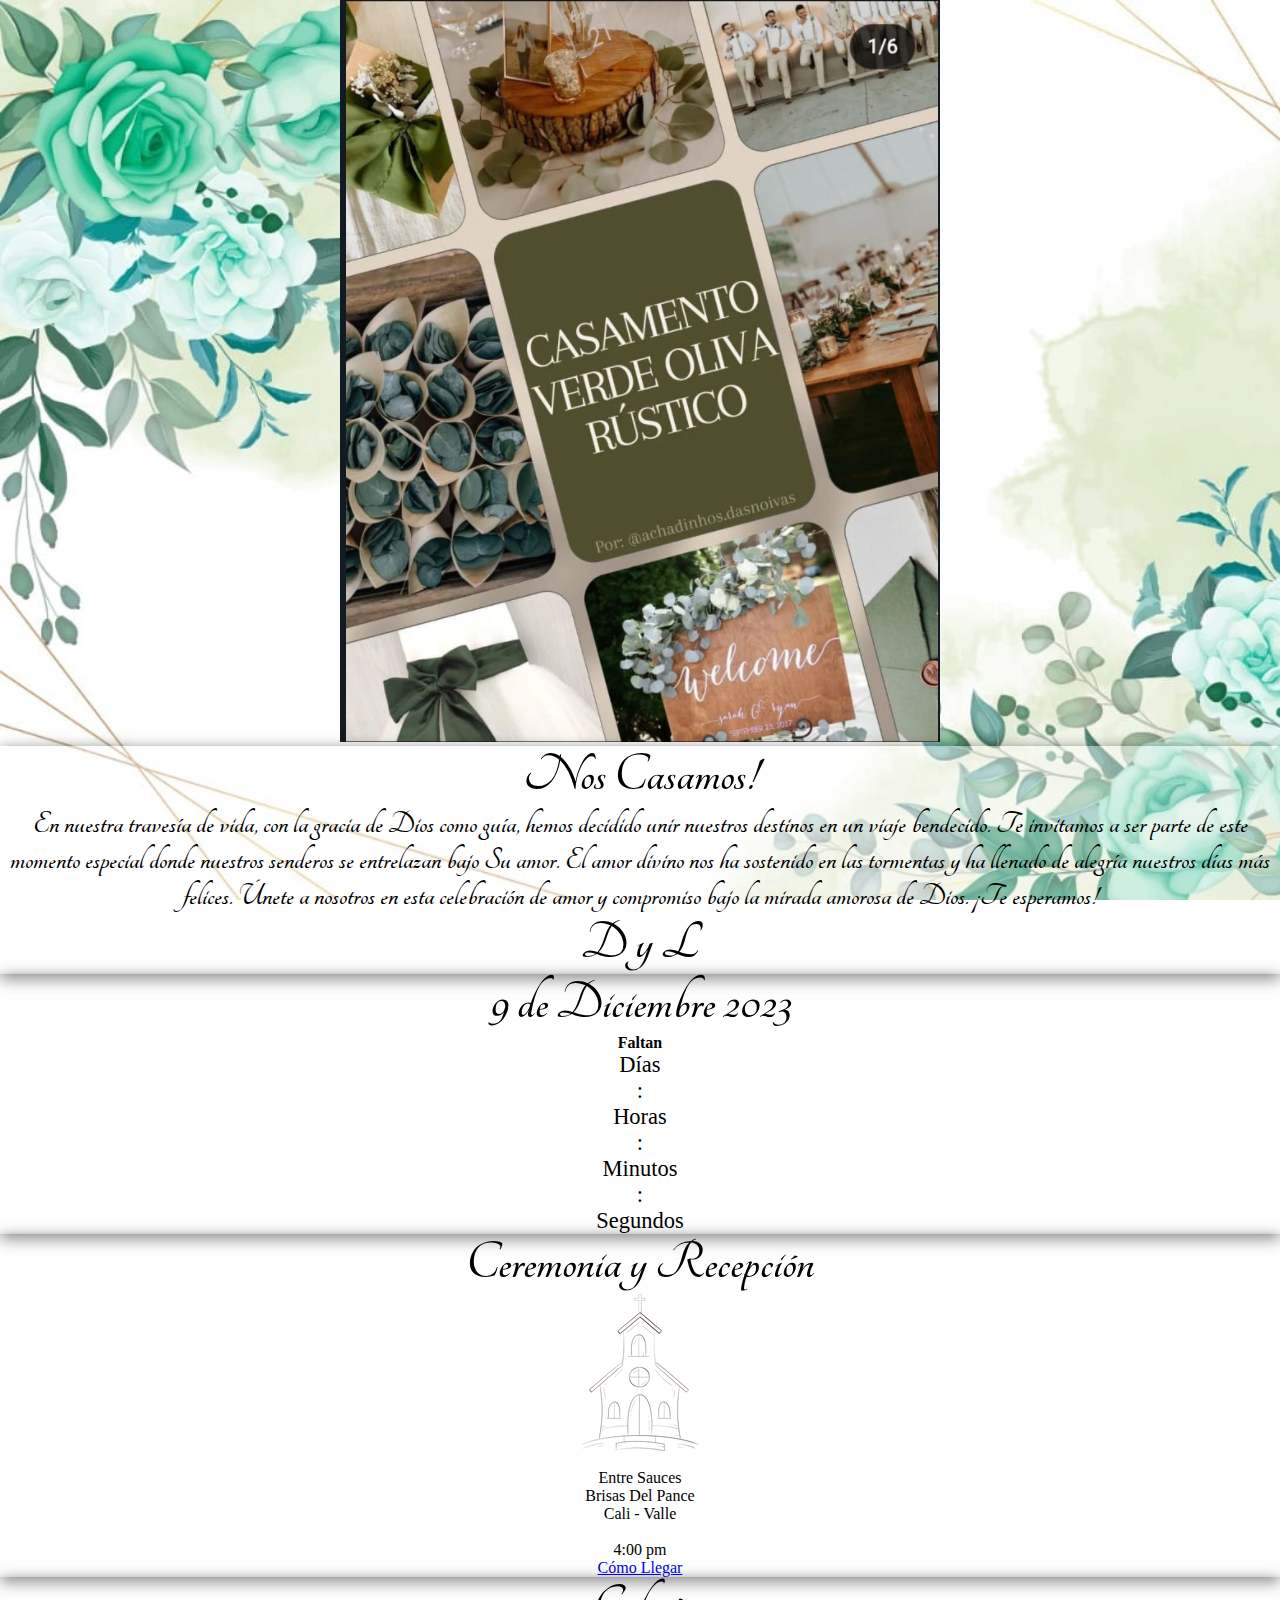
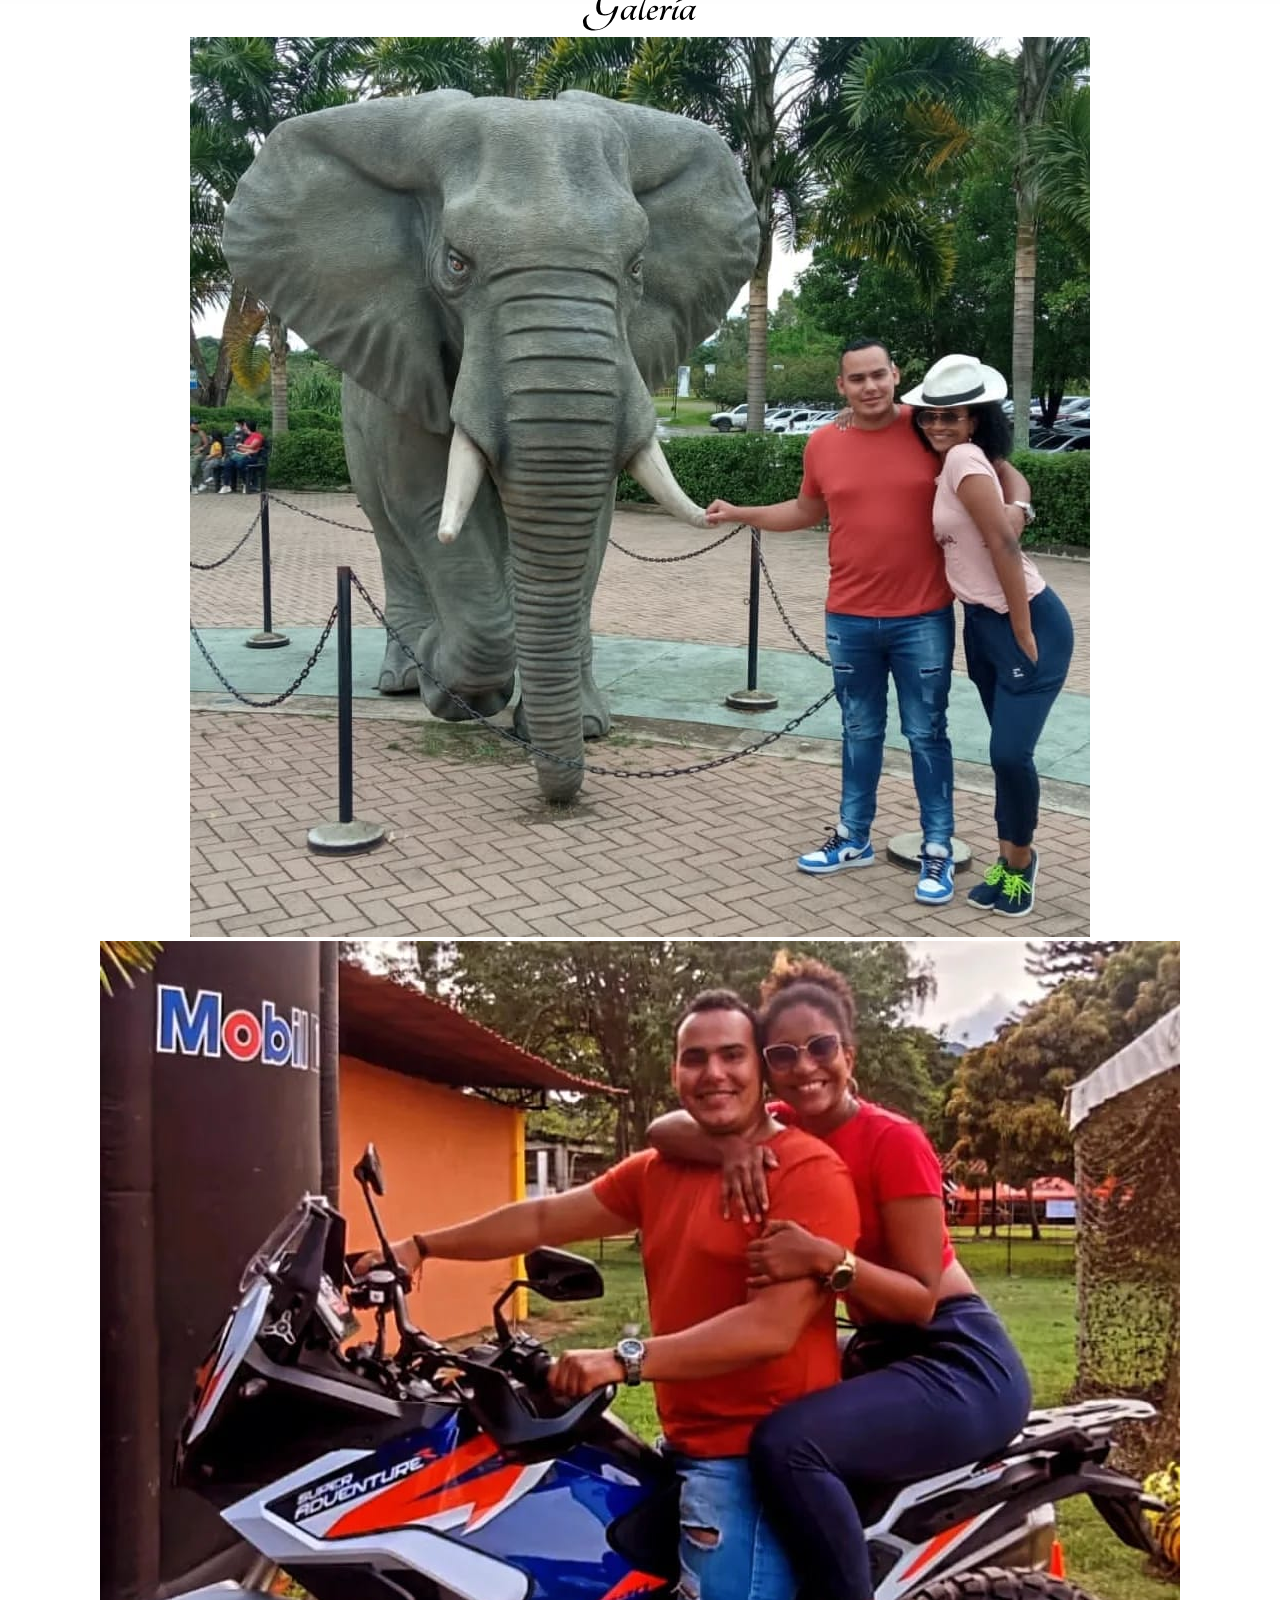
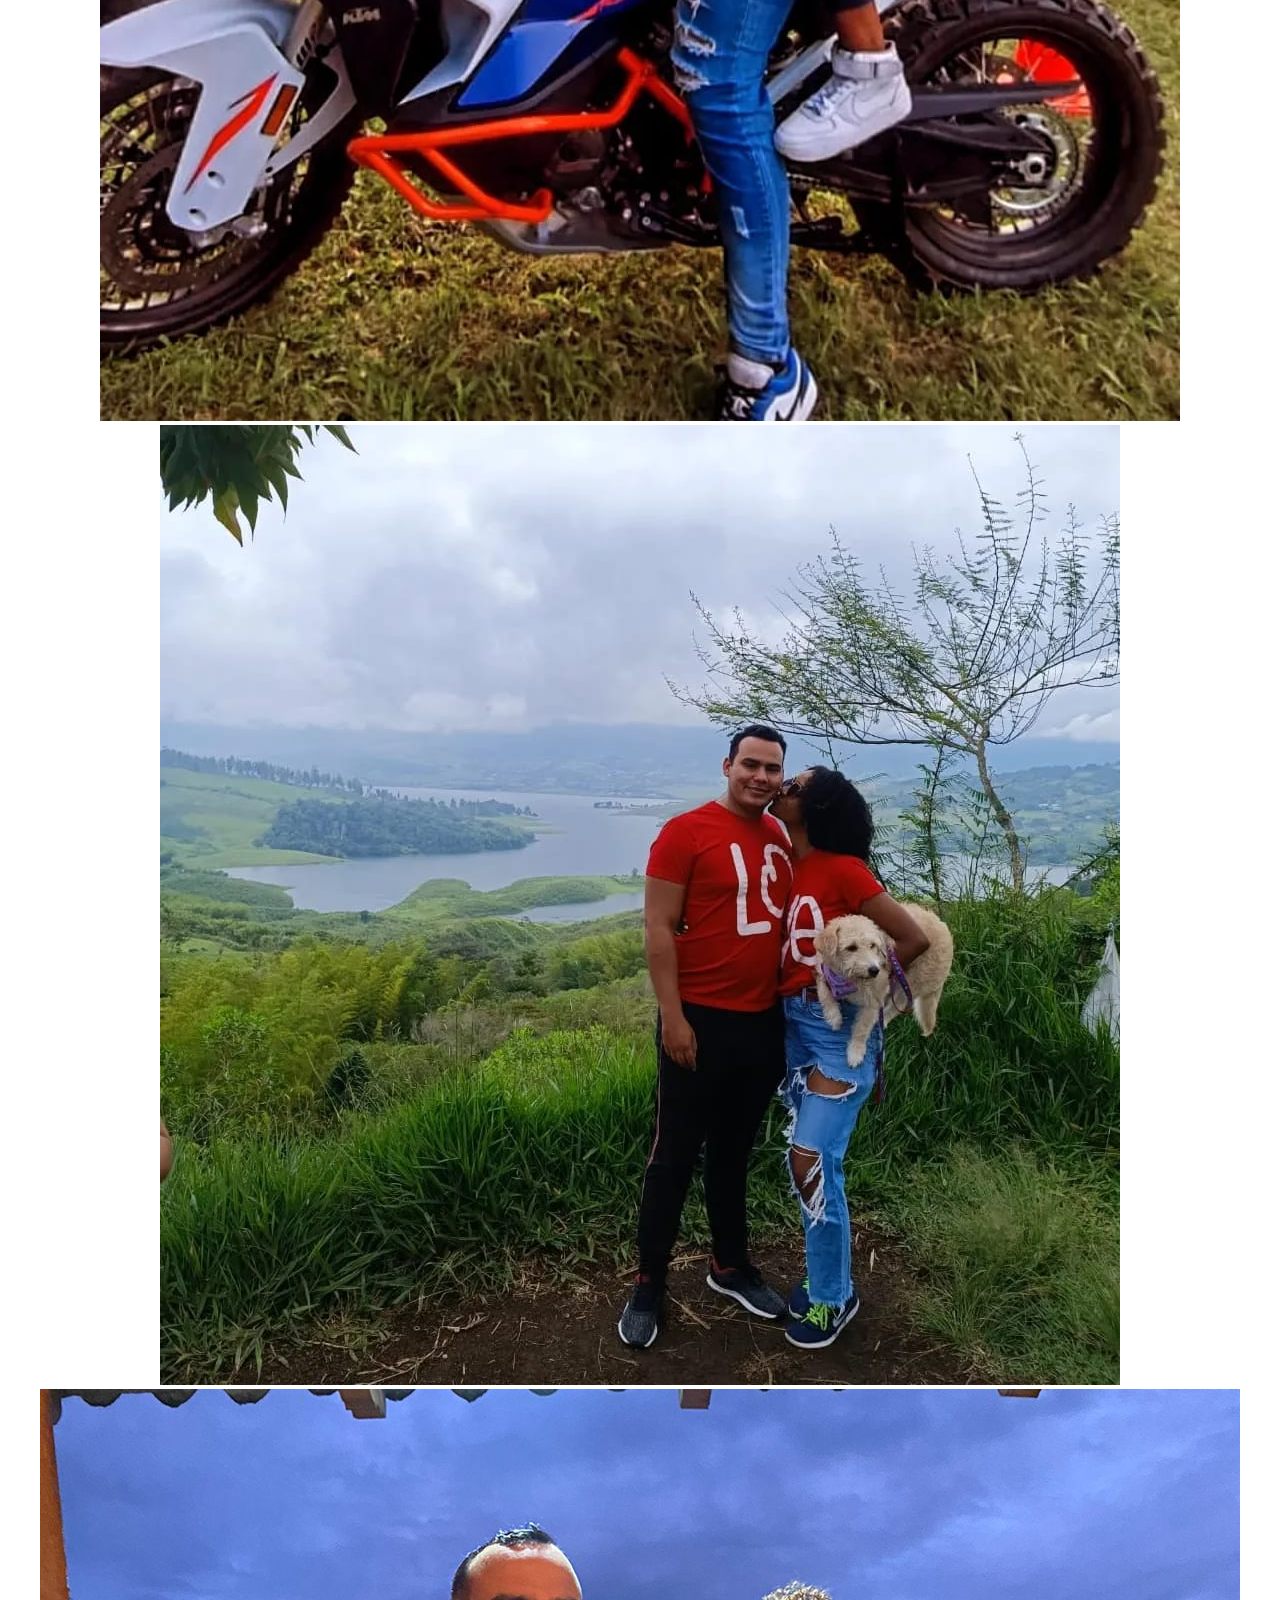
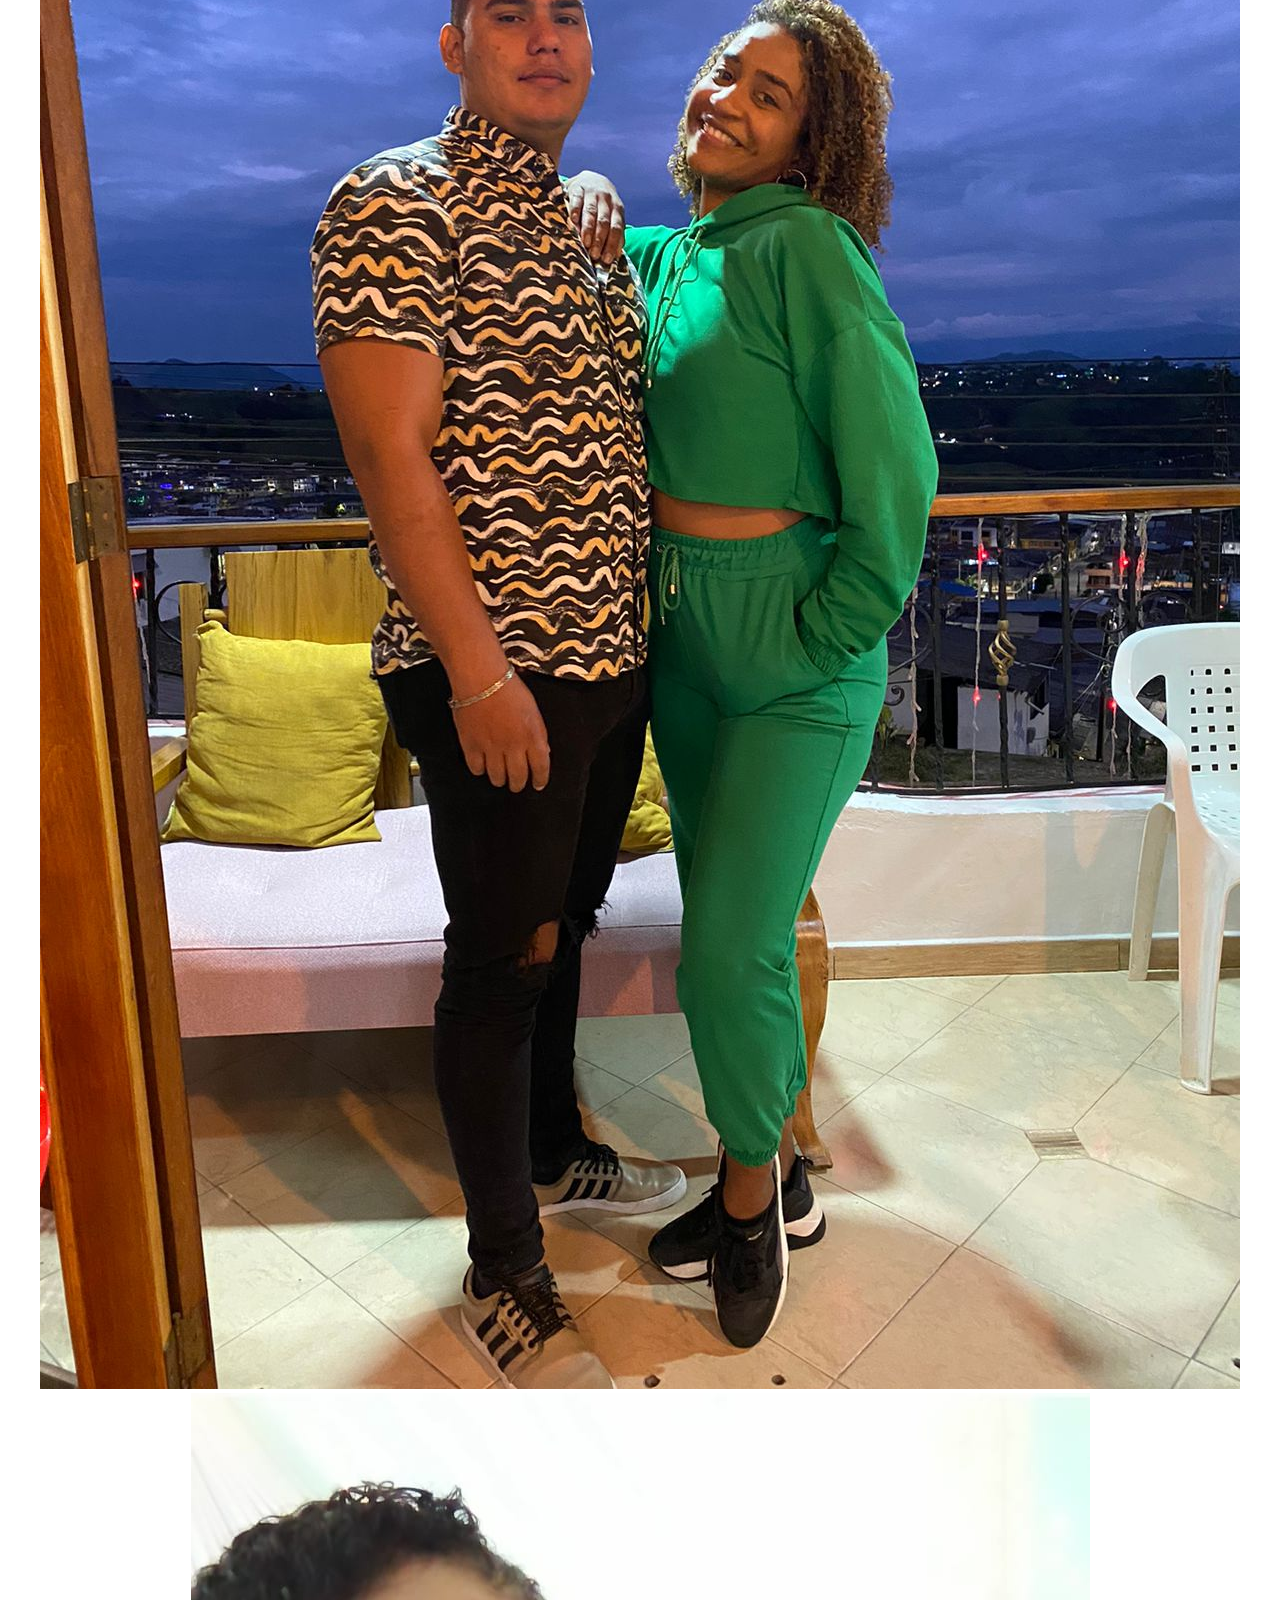
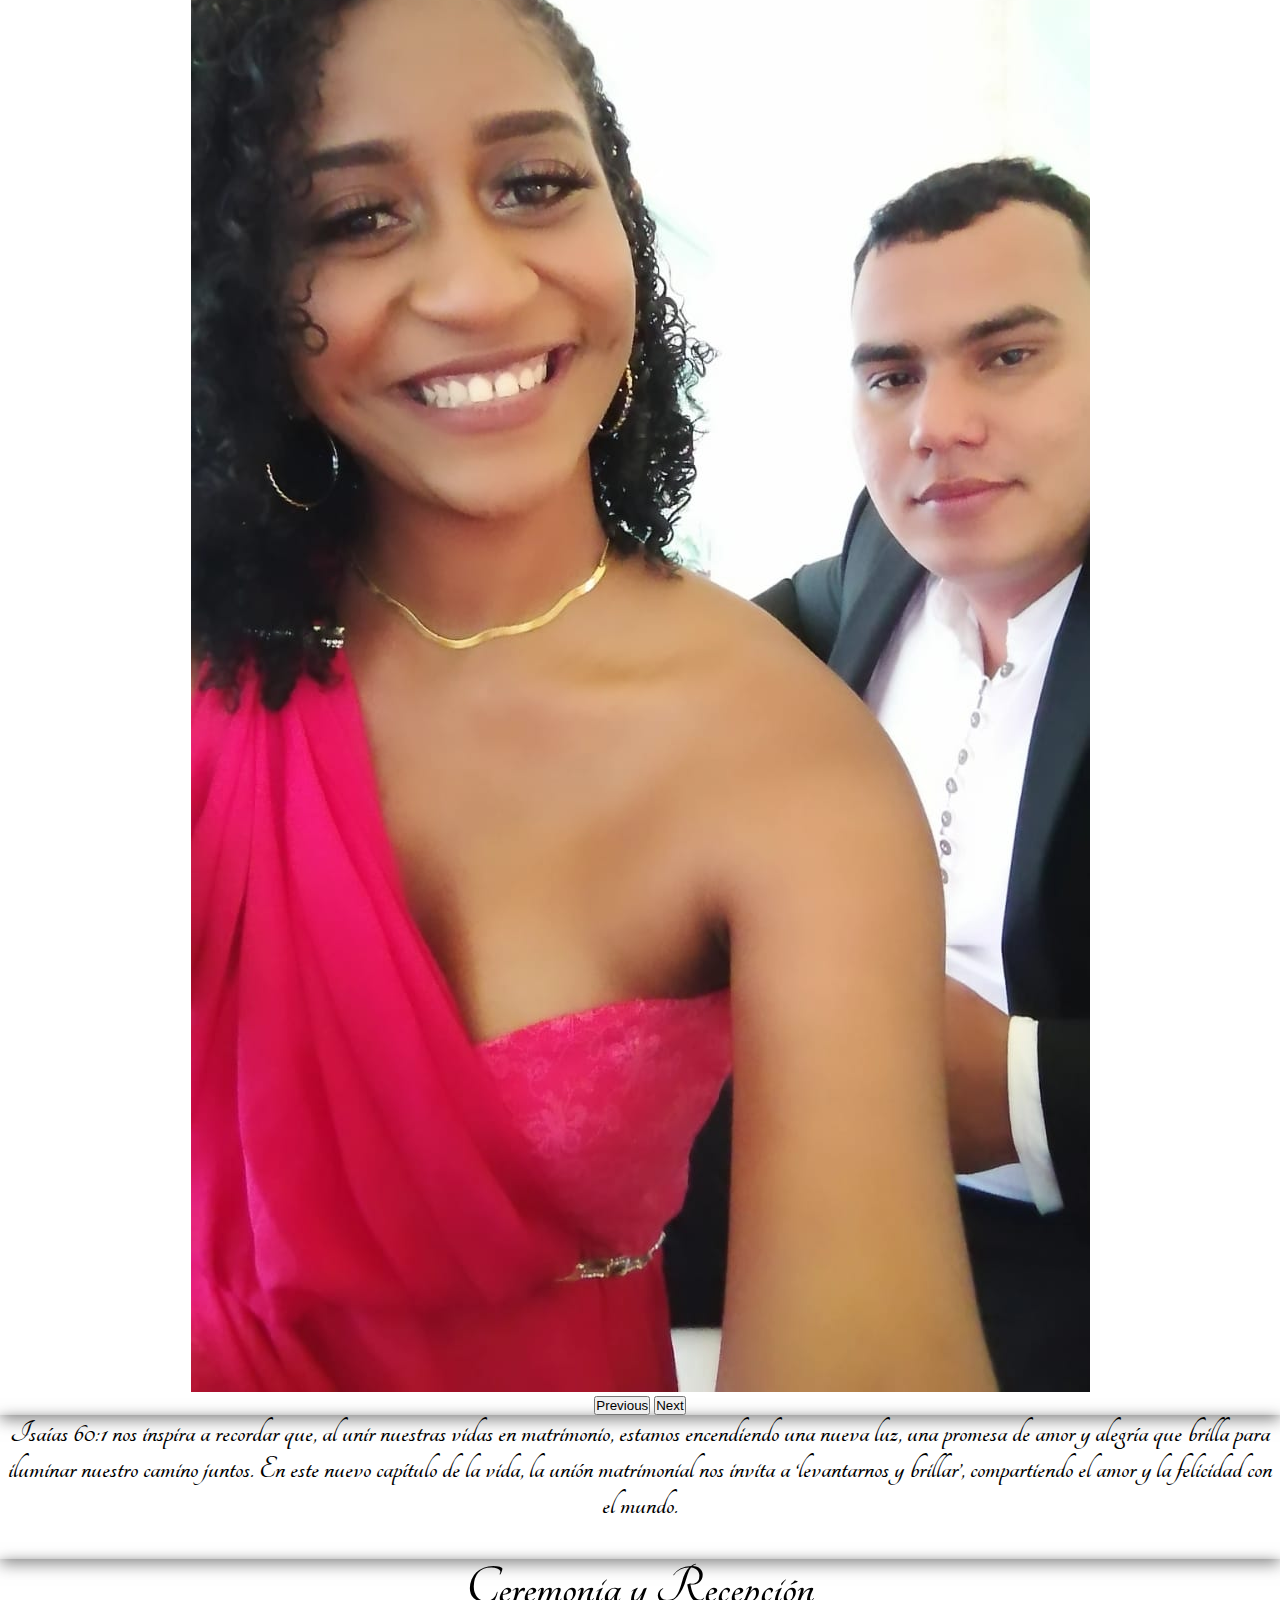
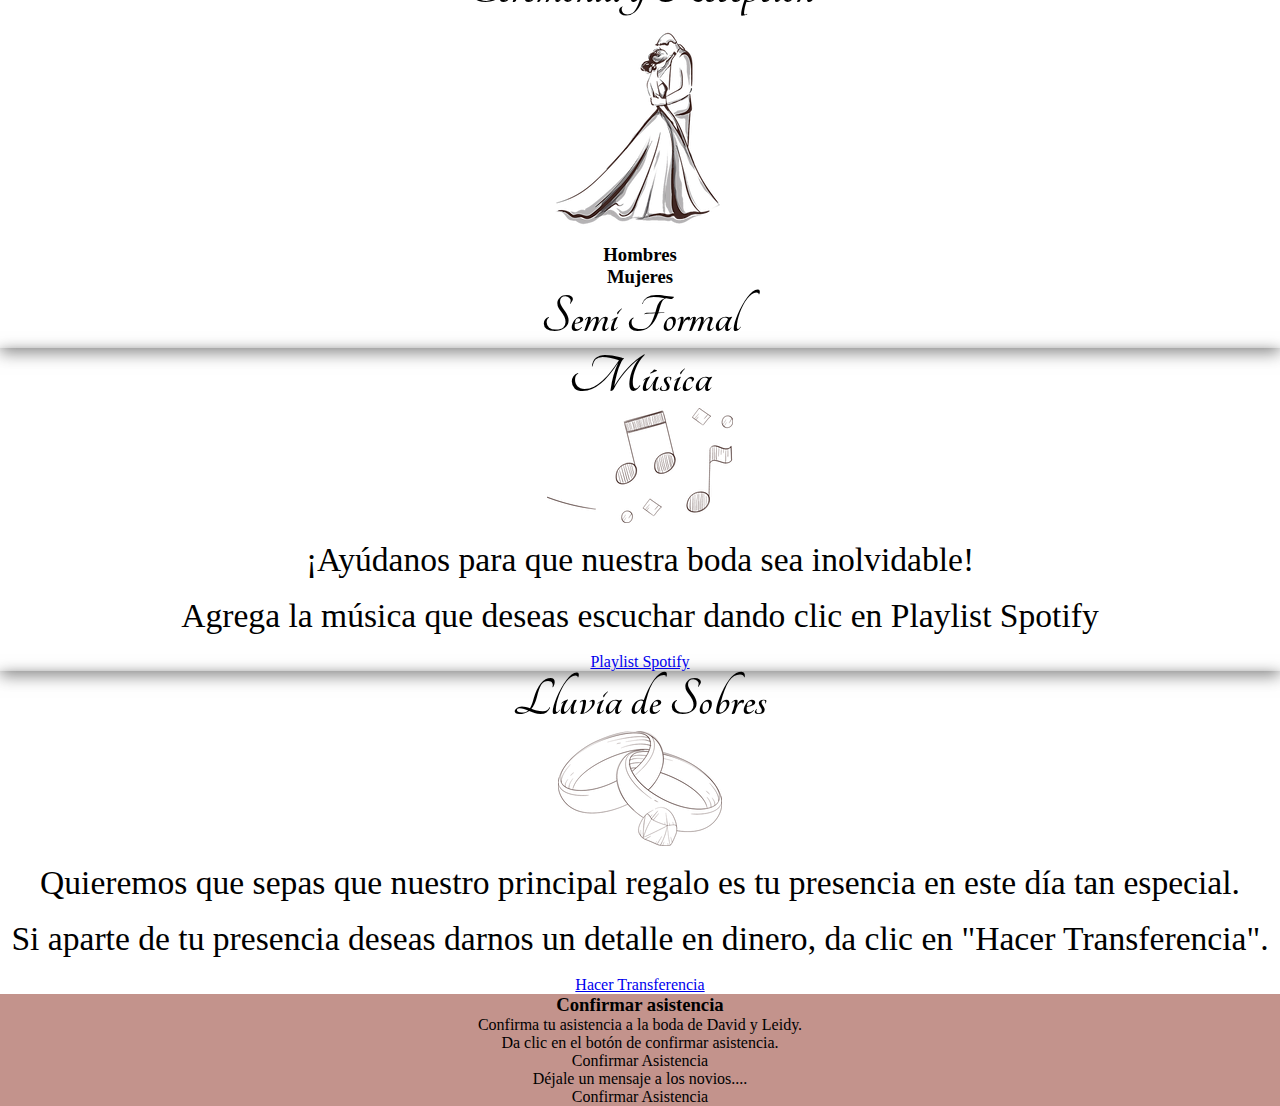
==== inde.html @ 67a13c11 "invitaciones David y Leidy" ====
<!DOCTYPE html>
<html lang="en">
<head>
    <meta charset="UTF-8">
    <meta http-equiv="X-UA-Compatible" content="IE=edge">
    <meta name="viewport" content="width=device-width, initial-scale=1.0">
    <title>David y Leidy</title>
<!--boostrap Css-->
    <link rel="stylesheet"  href="https://cdn.jsdelivr.net/npm/bootstrap@5.3.2/dist/css/bootstrap.min.css" integrity="sha384-T3c6CoIi6uLrA9TneNEoa7RxnatzjcDSCmG1MXxSR1GAsXEV/Dwwykc2MPK8M2HN" crossorigin="anonymous">
<!--custom Css-->    
    <link rel="stylesheet" href="style.css">

<!--fonts google-->
<link rel="preconnect" href="https://fonts.googleapis.com">
<link rel="preconnect" href="https://fonts.gstatic.com" crossorigin>
<link href="https://fonts.googleapis.com/css2?family=Allura&family=Dancing+Script:wght@600&family=Tangerine&display=swap" rel="stylesheet">
</head>
<body>
    <div class="row m-0 pt-1 py-1 pb-1">
        <img src="img/Captura de pantalla 2023-09-30 a la(s) 11.20.52 a. m..png" alt="">
    </div>
    <div class="container">
        

      <div class="row px-4 py-3">

                <div class="card my-1 py-3 ">
                    <h1 class="title">Nos Casamos!</h1>
                    <div class="gradient"></div>
                     <div class="info my-2 mx-2">
                        <div class="text">En nuestra travesía de vida, con la gracia de Dios como guía, hemos decidido unir nuestros destinos en un viaje bendecido. Te invitamos a ser parte de este momento especial donde nuestros senderos se entrelazan bajo Su amor. El amor divino nos ha sostenido en las tormentas y ha llenado de alegría nuestros días más felices. Únete a nosotros en esta celebración de amor y compromiso bajo la mirada amorosa de Dios. ¡Te esperamos!</div>
                        <div class="title">D y L</div>
                     </div>
                 </div>

         

                <div class="card my-1 py-3">
                    <h1 class="title">9 de Diciembre 2023 </h1>
                     <div class="info">
                        
                        <div class=""> <h4>Faltan</h4> </div>
                        <div class="container mt-2">
                            <div id="cuentaRegresiva" class="container mt-2">
                                <div class="row ">
                                  <div class="col px-0">
                                    <div class="display" id="dias"></div>
                                    <div class="">Días</div>
                                  </div>

                                  <div class="col py-1 px-0">:</div>

                                  <div class="col px-0">
                                    <div class="display" id="horas"></div>
                                    <div class="">Horas</div>
                                  </div>

                                  <div class="col py-1 px-0">:</div>

                                  <div class="col px-0">
                                    <div class="display" id="minutos"></div>
                                    <div class="">Minutos</div>
                                  </div>

                                  <div class="col py-1 px-0">:</div>

                                  <div class="col px-0">
                                    <div class="display" id="segundos"></div>
                                    <div class="">Segundos</div>
                                  </div>
                                
                                </div>
                              </div>
                     </div>
                 </div>

                
          
        </div>
        <div class="card my-1 py-3 " >
          <h1 class="title">Ceremonia y Recepción</h1>
          <div class="container">
            <img src="img/igle.webp" class="img-igle" alt="">
          </div>
          <div class="gradient"></div>
           <div class="card-body my-0 mx-1 py-1">
            <img src="" alt="">
              <div class="">Entre Sauces
                <p>Brisas Del Pance</p>
                <p>Cali - Valle</p>
                <br> 
              </div>
              <div class="btn btn-light">4:00 pm</div> <a href="https://maps.app.goo.gl/fD8YNpQG9K14ULp38" class="btn btn-dark">Cómo Llegar</a>
            </div>
       </div>
       

        <div class="card py-2 px-2">
       <h1 class="title">Galería</h1>
      <div id="carouselExampleAutoplaying" class="carousel slide" data-bs-ride="carousel">
        <div class="carousel-inner">
         <div class="carousel-item active">
         <img src="img/img-zoo.jpeg" class="d-block w-100" alt="...">
        </div>
       <div class="carousel-item">
        <img src="img/img-mt.jpeg" class="d-block w-100" alt="...">
        </div>
        <div class="carousel-item">
        <img src="img/img-L2.jpeg" class="d-block w-100" alt="...">
        </div>
        <div class="carousel-item">
        <img src="img/img-L2-1.jpeg" class="d-block w-100" alt="...">
        </div>
        <div class="carousel-item">
         <img src="img/img-L2-2.jpeg" class="d-block w-100" alt="...">
         </div>
        </div>
        <button class="carousel-control-prev" type="button" data-bs-target="#carouselExampleAutoplaying" data-bs-slide="prev">
          <span class="carousel-control-prev-icon" aria-hidden="true"></span>
          <span class="visually-hidden">Previous</span>
        </button>
        <button class="carousel-control-next" type="button" data-bs-target="#carouselExampleAutoplaying" data-bs-slide="next">
          <span class="carousel-control-next-icon" aria-hidden="true"></span>
          <span class="visually-hidden">Next</span>
        </button>
      </div>

      </div>
        <div class="card my-1 py-3 ">

  <div class="gradient"></div>
    <div class="info my-2 mx-2">
      <div class="text">Isaías 60:1 nos inspira a recordar que, al unir nuestras vidas en matrimonio, estamos encendiendo una nueva luz, una promesa de amor y alegría que brilla para iluminar nuestro camino juntos. En este nuevo capítulo de la vida, la unión matrimonial nos invita a ‘levantarnos y brillar’, compartiendo el amor y la felicidad con el mundo.</div><br>
      <div class="text"></div> <br>
      <div class="text"></div>
    </div>
       </div>
        <div class="card my-1 py-3 " >

      <h1 class="title">Ceremonia y Recepción</h1>
       <div class="container">
      <img src="img/dress-code.webp" class="img-igle" alt="">
     </div>
     <div class="container text-center pt-1">
      <div class="row align-items-center">
        <div class="col">
          <h3>Hombres</h3>
        </div>
        <div class="col">
          <h3>Mujeres</h3>
        </div>

      </div>
      <br><br>
      </div>
      <h2 class="title">Semi Formal</h2>


    </div>
    <div class="card my-1 py-3 " >
      <h1 class="title">Música</h1>
      <div class="container">
        <img src="img/Musica.webp" class="img-igle" alt="">
      </div>
      <div class="gradient"></div>
       <div class="card-body my-0 mx-1 py-1">
        <img src="" alt="">
        <div class="centrarText">
          <p class="textMusic">¡Ayúdanos para que nuestra boda sea inolvidable!</p><br>
          <p class="textMusic">Agrega la música que deseas escuchar dando clic en Playlist Spotify</p><br>  
        </div>
        <a href="https://spotify.link/3cU5EbOqADb" class="btn btn-dark">Playlist Spotify</a>
        </div>
   </div>
   <div class="card my-1 py-3 " >
    <h1 class="title">Lluvia de Sobres</h1>
    <div class="container">
      <img src="img/regalo.webp" class="img-igle" alt="">
    </div>
    <div class="gradient"></div>
     <div class="card-body my-0 mx-1 py-1">
      <img src="" alt="">
      <div class="centrarText">
        <p class="textMusic">Quieremos que sepas que nuestro principal regalo es tu presencia en este día tan especial.</p><br>
        <p class="textMusic">Si aparte de tu presencia deseas darnos un detalle en dinero, da clic en "Hacer Transferencia".</p><br>  
      </div>
      <a href="#" class="btn btn-dark">Hacer Transferencia</a>
      </div>


    







     

<!--Boostrap JS-->
<script src="https://cdn.jsdelivr.net/npm/bootstrap@5.3.2/dist/js/bootstrap.bundle.min.js" integrity="sha384-C6RzsynM9kWDrMNeT87bh95OGNyZPhcTNXj1NW7RuBCsyN/o0jlpcV8Qyq46cDfL" crossorigin="anonymous"></script>
<script src="index.js"></script>
</body>

<footer>
</div>
<div class="confirm-asisist pb-2">
 <h3 class="">Confirmar asistencia</h3>
 <p class="">Confirma tu asistencia a la boda de David y Leidy. <br>Da clic en el botón de confirmar asistencia.</p>
 <a class="btn btn-dark">Confirmar Asistencia</a>
</div>

<div class="confirm-asisist pb-2">

 <p>Déjale un mensaje  a los novios....</p>
 <a class="btn btn-dark">Confirmar Asistencia</a>
</div>
</div>
</footer>
</html>
---- style.css ----
body {
    background-image: url('img/imgFondo.jpeg');/* fallback for old browsers */
    background-size: cover; /* Opciones: 'cover' para cubrir todo el fondo, 'contain' para ajustarse al tamaño de la ventana del navegador */
    background-repeat: no-repeat;
    background-attachment: fixed;
/*background: -webkit-linear-gradient(to right, #e4e4d9, #215f00);  Chrome 10-25, Safari 5.1-6 
background: linear-gradient(to right, #e4e4d9, #215f00); W3C, IE 10+/ Edge, Firefox 16+, Chrome 26+, Opera 12+, Safari 7+ */
text-align: center;
}
p{
    margin: 0;
    font-weight: 200;

}

.textMusic{
    font-size: 2.1em;

}
   

.tittle{
    font-family: 'Allura', cursive;
    font-family: 'Dancing Script', cursive;
    font-family: 'Tangerine', cursive;
    font-size: 2.2em;
    font-weight: 700;
    text-align: center;


}


* {
    margin: 0;
    padding: 0;
    box-sizing: border-box;
}

/* body {
    font-family: "Roboto", sans-serif;
    background-size: cover;
    height: 100vh;
    color: #fff;
    display: flex;
    justify-content: center;
    align-items: center;
    font-size: 0.9em;

} */

/* .card{
    position: absolute;
    background-color: rgba(255, 255, 255, 0.1);
    box-shadow: 0 5px 15px rgba(0, 0, 0, 0.5);
    height: 250px;
    width: 350px;
    margin-right: 3rem;
    top: 50%; /* Centra verticalmente en relación con el contenedor padre */
    /* left: 50%; /* Centra horizontalmente en relación con el contenedor padre */
  /* transform: translate(-50%, -50%); Corrige el centrado
} */
.card{

    background-color: rgba(255, 255, 255, 0.37);
    box-shadow: 0 5px 15px rgba(0, 0, 0, 0.725); 
}
.card:hover .gradient{
    opacity: 1;
}



.info{
    position: center;
    top: 50%;
    /* transform: translateY(-50%); */
    
}

#cuentaRegresiva{
    font-size: 2.5vh;
}

.text{
    font-size: 2em;
    font-weight: 700;
    font-family: 'Allura', cursive;
    font-family: 'Dancing Script', cursive;
    font-family: 'Tangerine', cursive;
}

.time{
    position: absolute;
    bottom: 0;
    padding: 2rem;
}

.title{
    font-size: 3.5em;
    font-weight: 700;
    font-family: 'Allura', cursive;
    font-family: 'Dancing Script', cursive;
    font-family: 'Tangerine', cursive;
    text-align: center;
}

.btn-light {
   background-color: transparent; /* Color de fondo del botón */
      }
      .btn.btn-light:hover {
        background-color: transparent !important; /* Establece el fondo transparente sin importar otros estilos */
        color: #212529 !important; /* Establece el color del texto deseado sin importar otros estilos */
        border-color: #ced4da !important; /* Establece el color del borde deseado sin importar otros estilos */
      }

.container{
    display: flex;
    justify-content: center; /* Centra horizontalmente */
    align-items: center; /* Centra verticalmente */
    padding: 1;
    margin: 2;
}

.img-igle{
    max-width: 100%;
}

@media screen and (max-width: 768px) {
    body {
      background-image: url('img/img-movil2.png');
      background-size: cover;
      background-repeat: no-repeat;
    }
  }

  .confirm-asisist{
    background-color: rgb(195, 147, 140);
 

  }

  footer{
    min-width: 100vh;
  }
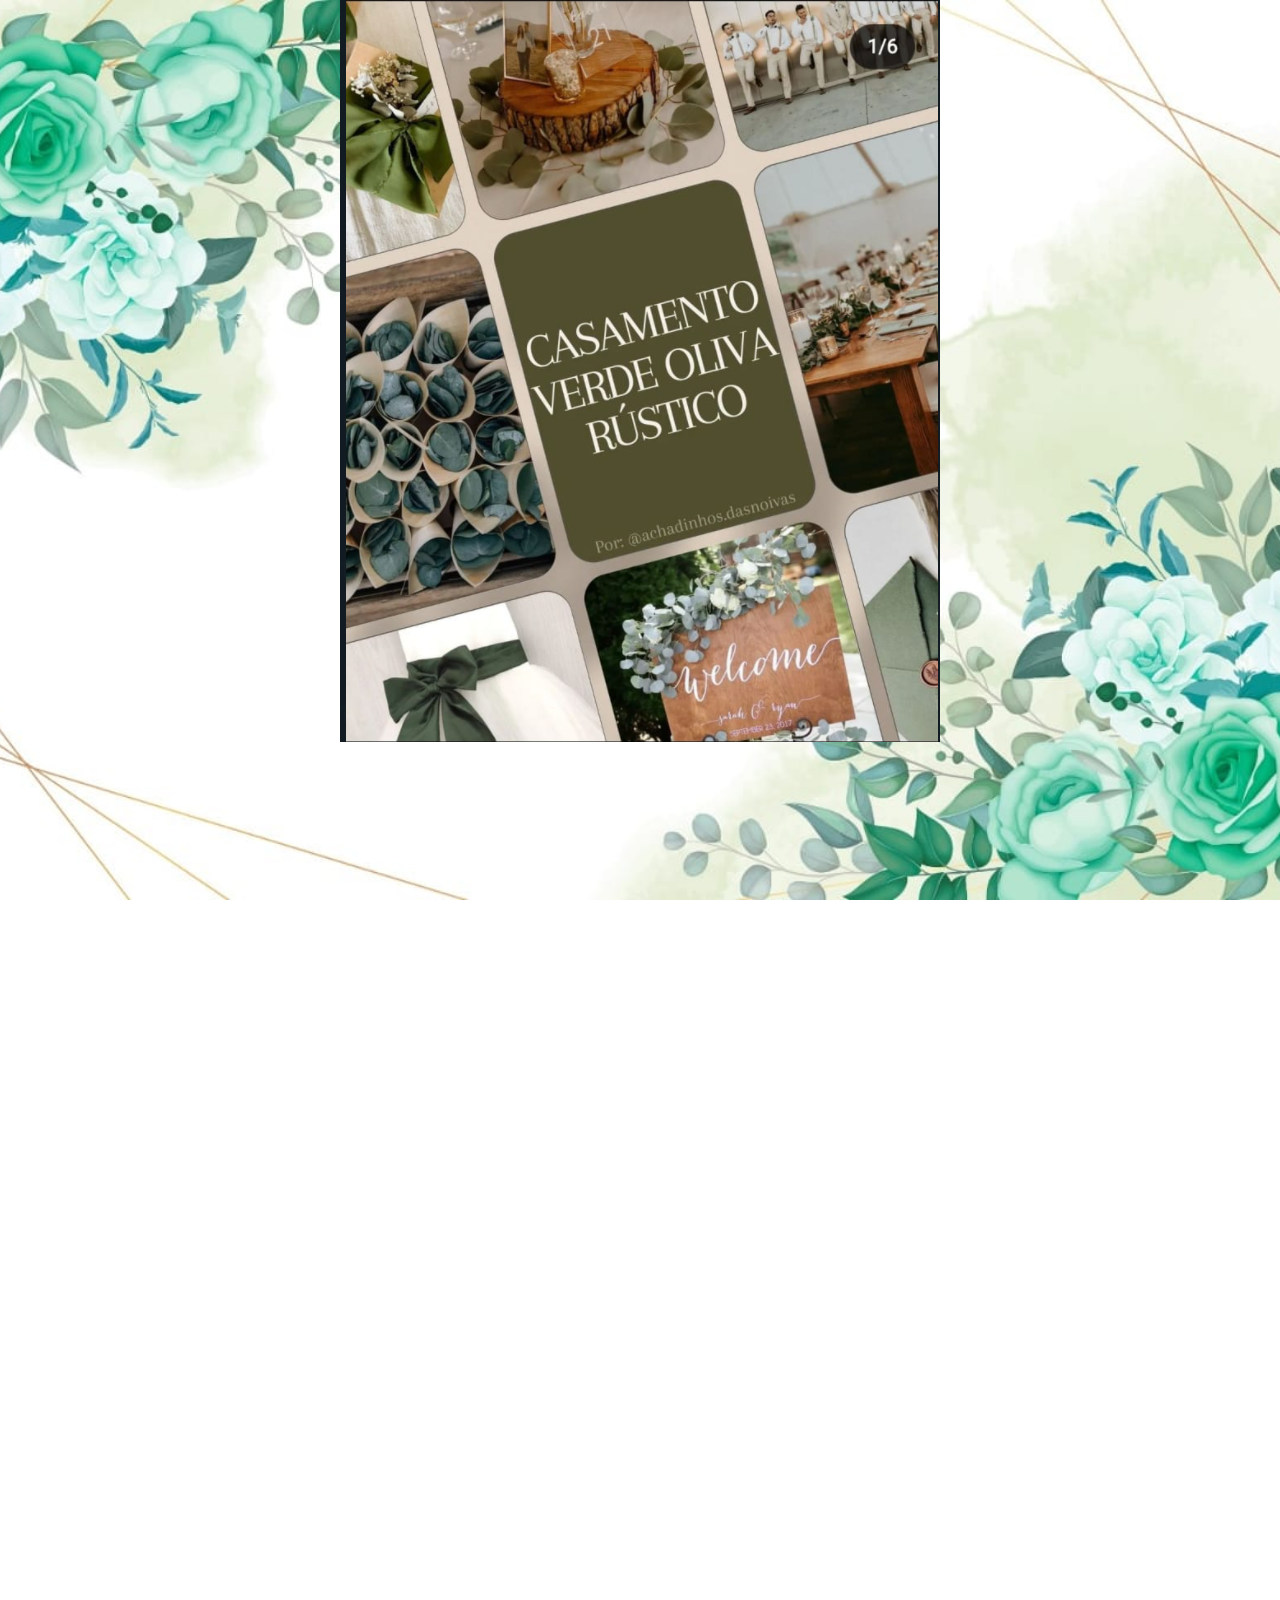
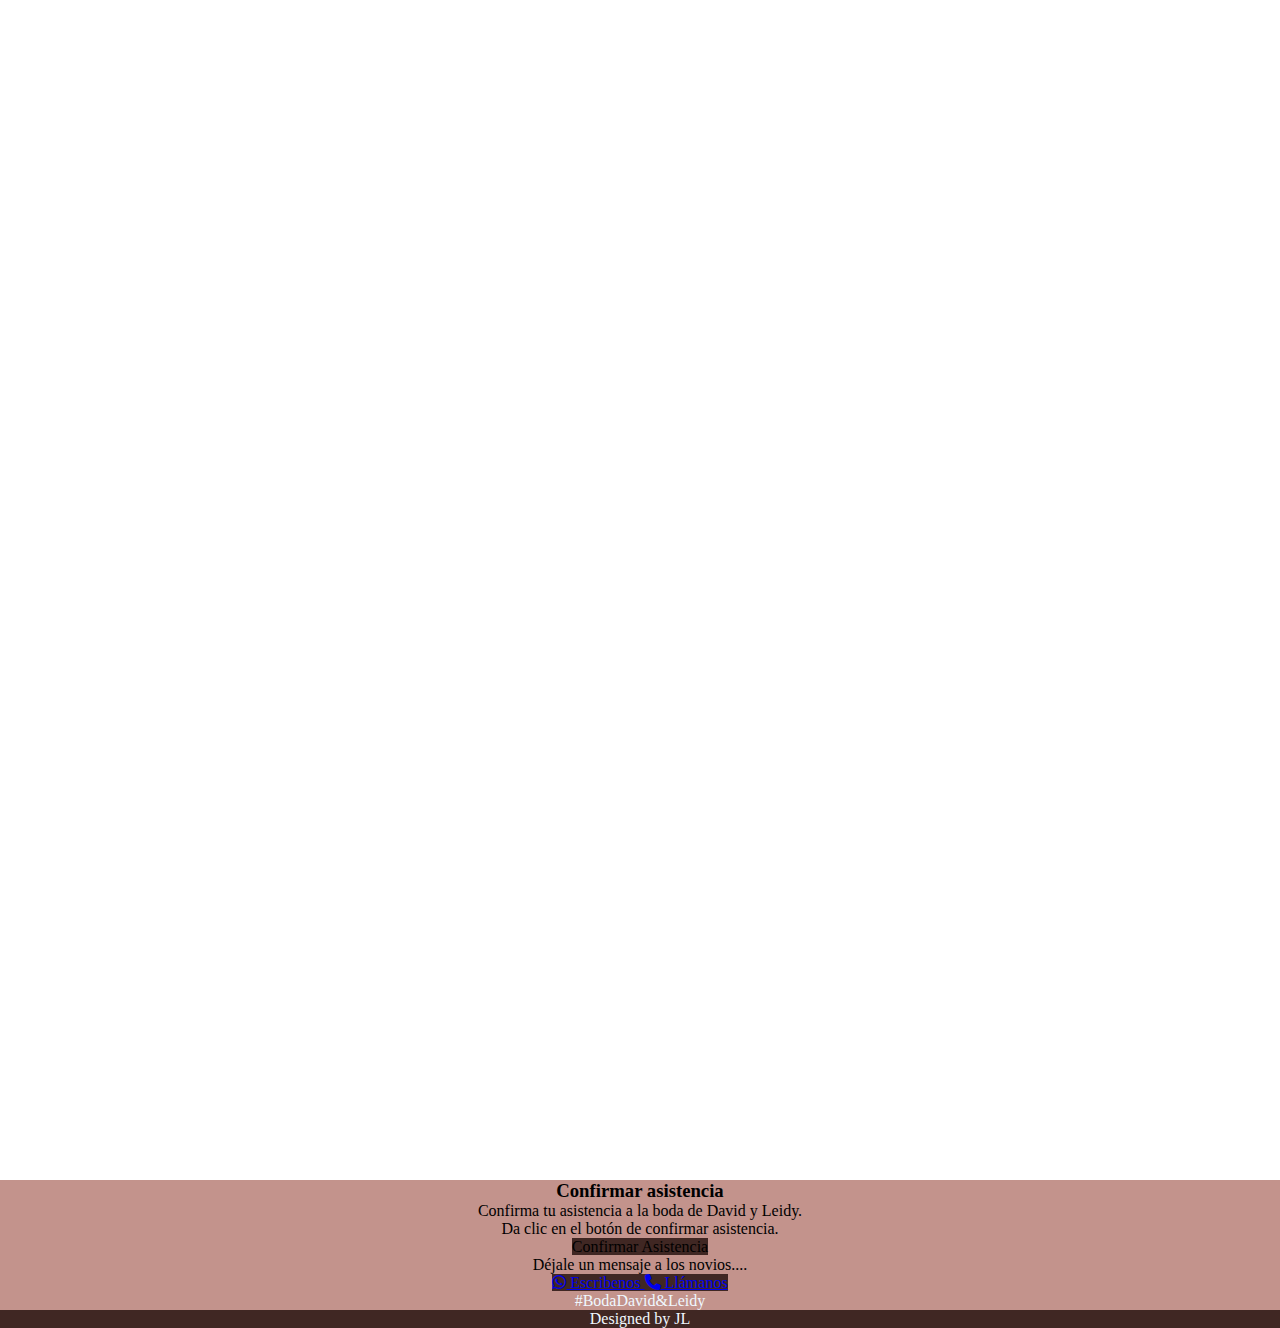
==== commit f6904e48: "actualizacion con animacion" ====
--- a/inde.html
+++ b/inde.html
@@ -7,16 +7,21 @@
     <title>David y Leidy</title>
 <!--boostrap Css-->
     <link rel="stylesheet"  href="https://cdn.jsdelivr.net/npm/bootstrap@5.3.2/dist/css/bootstrap.min.css" integrity="sha384-T3c6CoIi6uLrA9TneNEoa7RxnatzjcDSCmG1MXxSR1GAsXEV/Dwwykc2MPK8M2HN" crossorigin="anonymous">
-<!--custom Css-->    
+    <link href="https://unpkg.com/aos@2.3.1/dist/aos.css" rel="stylesheet">
+    <!--custom Css-->    
     <link rel="stylesheet" href="style.css">
 
 <!--fonts google-->
+
 <link rel="preconnect" href="https://fonts.googleapis.com">
 <link rel="preconnect" href="https://fonts.gstatic.com" crossorigin>
 <link href="https://fonts.googleapis.com/css2?family=Allura&family=Dancing+Script:wght@600&family=Tangerine&display=swap" rel="stylesheet">
+<link rel="stylesheet" href="https://cdnjs.cloudflare.com/ajax/libs/font-awesome/6.2.0/css/all.min.css">
+
 </head>
 <body>
-    <div class="row m-0 pt-1 py-1 pb-1">
+<main>
+    <div class="row m-0 pt-1 py-1 pb-1" id="video">
         <img src="img/Captura de pantalla 2023-09-30 a la(s) 11.20.52 a. m..png" alt="">
     </div>
     <div class="container">
@@ -24,7 +29,7 @@
 
       <div class="row px-4 py-3">
 
-                <div class="card my-1 py-3 ">
+                <div class="card my-1 py-3 " data-aos="zoom-in-up">
                     <h1 class="title">Nos Casamos!</h1>
                     <div class="gradient"></div>
                      <div class="info my-2 mx-2">
@@ -35,7 +40,7 @@
 
          
 
-                <div class="card my-1 py-3">
+                <div class="card my-1 py-3" data-aos="zoom-in-up">
                     <h1 class="title">9 de Diciembre 2023 </h1>
                      <div class="info">
                         
@@ -77,7 +82,7 @@
                 
           
         </div>
-        <div class="card my-1 py-3 " >
+        <div class="card my-1 py-3 " data-aos="zoom-in-up" >
           <h1 class="title">Ceremonia y Recepción</h1>
           <div class="container">
             <img src="img/igle.webp" class="img-igle" alt="">
@@ -95,7 +100,7 @@
        </div>
        
 
-        <div class="card py-2 px-2">
+        <div class="card py-2 px-2" data-aos="zoom-in-up">
        <h1 class="title">Galería</h1>
       <div id="carouselExampleAutoplaying" class="carousel slide" data-bs-ride="carousel">
         <div class="carousel-inner">
@@ -126,7 +131,7 @@
       </div>
 
       </div>
-        <div class="card my-1 py-3 ">
+        <div class="card my-1 py-3 " data-aos="zoom-in-up">
 
   <div class="gradient"></div>
     <div class="info my-2 mx-2">
@@ -135,7 +140,7 @@
       <div class="text"></div>
     </div>
        </div>
-        <div class="card my-1 py-3 " >
+        <div class="card my-1 py-3 " data-aos="zoom-in-up">
 
       <h1 class="title">Ceremonia y Recepción</h1>
        <div class="container">
@@ -157,7 +162,7 @@
 
 
     </div>
-    <div class="card my-1 py-3 " >
+    <div class="card my-1 py-3 " data-aos="zoom-in-up">
       <h1 class="title">Música</h1>
       <div class="container">
         <img src="img/Musica.webp" class="img-igle" alt="">
@@ -172,7 +177,7 @@
         <a href="https://spotify.link/3cU5EbOqADb" class="btn btn-dark">Playlist Spotify</a>
         </div>
    </div>
-   <div class="card my-1 py-3 " >
+   <div class="card my-1 py-3 " data-aos="zoom-in-up">
     <h1 class="title">Lluvia de Sobres</h1>
     <div class="container">
       <img src="img/regalo.webp" class="img-igle" alt="">
@@ -187,37 +192,41 @@
       <a href="#" class="btn btn-dark">Hacer Transferencia</a>
       </div>
 
-
-    
-
-
-
-
-
-
-
-     
+    </main>
+        <footer>
+        </div class="end mb-0">
+        <div class="confirm-asisist pb-0">
+         <h3 class="textend p-3">Confirmar asistencia</h3>
+         <p class="textend p3">Confirma tu asistencia a la boda de David y Leidy. <br>Da clic en el botón de confirmar asistencia.</p>
+         <a class="btn btn-dark m-3">Confirmar Asistencia</a>
+        </div>
+        
+        <div class="confirm-asisist mt-0 pb-2">
+        
+         <p class="textend ">Déjale un mensaje  a los novios....</p>
+         <a class="btn btn-dark m-2 " href="https://api.whatsapp.com/send?phone=TUNUMERODETELEFONO">
+          <i class="fab fa-whatsapp"></i> Escribenos
+        </a>
+        
+        <a class="btn btn-dark" href="tel:TUNUMERODETELEFONO">
+          <i class="fas fa-phone"></i> Llámanos
+        </a>
+        
+        <div class="Hastag my-5">#BodaDavid&Leidy</div>
+        </div>
+        <div class="ref">Designed by JL</div>
+        </div>
+        </footer>
+
+<script src="https://unpkg.com/aos@2.3.1/dist/aos.js"></script>
+<script>
+  AOS.init();
+</script>
 
 <!--Boostrap JS-->
 <script src="https://cdn.jsdelivr.net/npm/bootstrap@5.3.2/dist/js/bootstrap.bundle.min.js" integrity="sha384-C6RzsynM9kWDrMNeT87bh95OGNyZPhcTNXj1NW7RuBCsyN/o0jlpcV8Qyq46cDfL" crossorigin="anonymous"></script>
 <script src="index.js"></script>
 </body>
-
-<footer>
-</div>
-<div class="confirm-asisist pb-2">
- <h3 class="">Confirmar asistencia</h3>
- <p class="">Confirma tu asistencia a la boda de David y Leidy. <br>Da clic en el botón de confirmar asistencia.</p>
- <a class="btn btn-dark">Confirmar Asistencia</a>
-</div>
-
-<div class="confirm-asisist pb-2">
-
- <p>Déjale un mensaje  a los novios....</p>
- <a class="btn btn-dark">Confirmar Asistencia</a>
-</div>
-</div>
-</footer>
 </html>
 
 
--- a/style.css
+++ b/style.css
@@ -3,9 +3,17 @@
     background-size: cover; /* Opciones: 'cover' para cubrir todo el fondo, 'contain' para ajustarse al tamaño de la ventana del navegador */
     background-repeat: no-repeat;
     background-attachment: fixed;
+    background-position: center;
 /*background: -webkit-linear-gradient(to right, #e4e4d9, #215f00);  Chrome 10-25, Safari 5.1-6 
 background: linear-gradient(to right, #e4e4d9, #215f00); W3C, IE 10+/ Edge, Firefox 16+, Chrome 26+, Opera 12+, Safari 7+ */
-text-align: center;
+    text-align: center;
+    display: flex;
+    flex-direction: column;
+    min-height: 100vh;
+}
+main{
+  padding-bottom: 2em;
+  
 }
 p{
     margin: 0;
@@ -131,6 +139,7 @@
       background-image: url('img/img-movil2.png');
       background-size: cover;
       background-repeat: no-repeat;
+      background-position: center;
     }
   }
 
@@ -140,6 +149,27 @@
 
   }
 
+  .Hastag{
+    color: aliceblue;
+  }
+
+  .ref{
+    background-color: rgb(64, 39, 35);;
+    color: aliceblue;
+  }
+  .btn.btn-dark{
+    background-color: rgb(64, 39, 35); /* Color negro (puede cambiarlo a otro color) */
+    
+  }
+
+  #video{
+    min-height: 100vh;
+  }
   footer{
-    min-width: 100vh;
-  }+    width: 100%;
+    margin-top: auto;
+    bottom: 0;
+    left: 0;
+
+  }
+
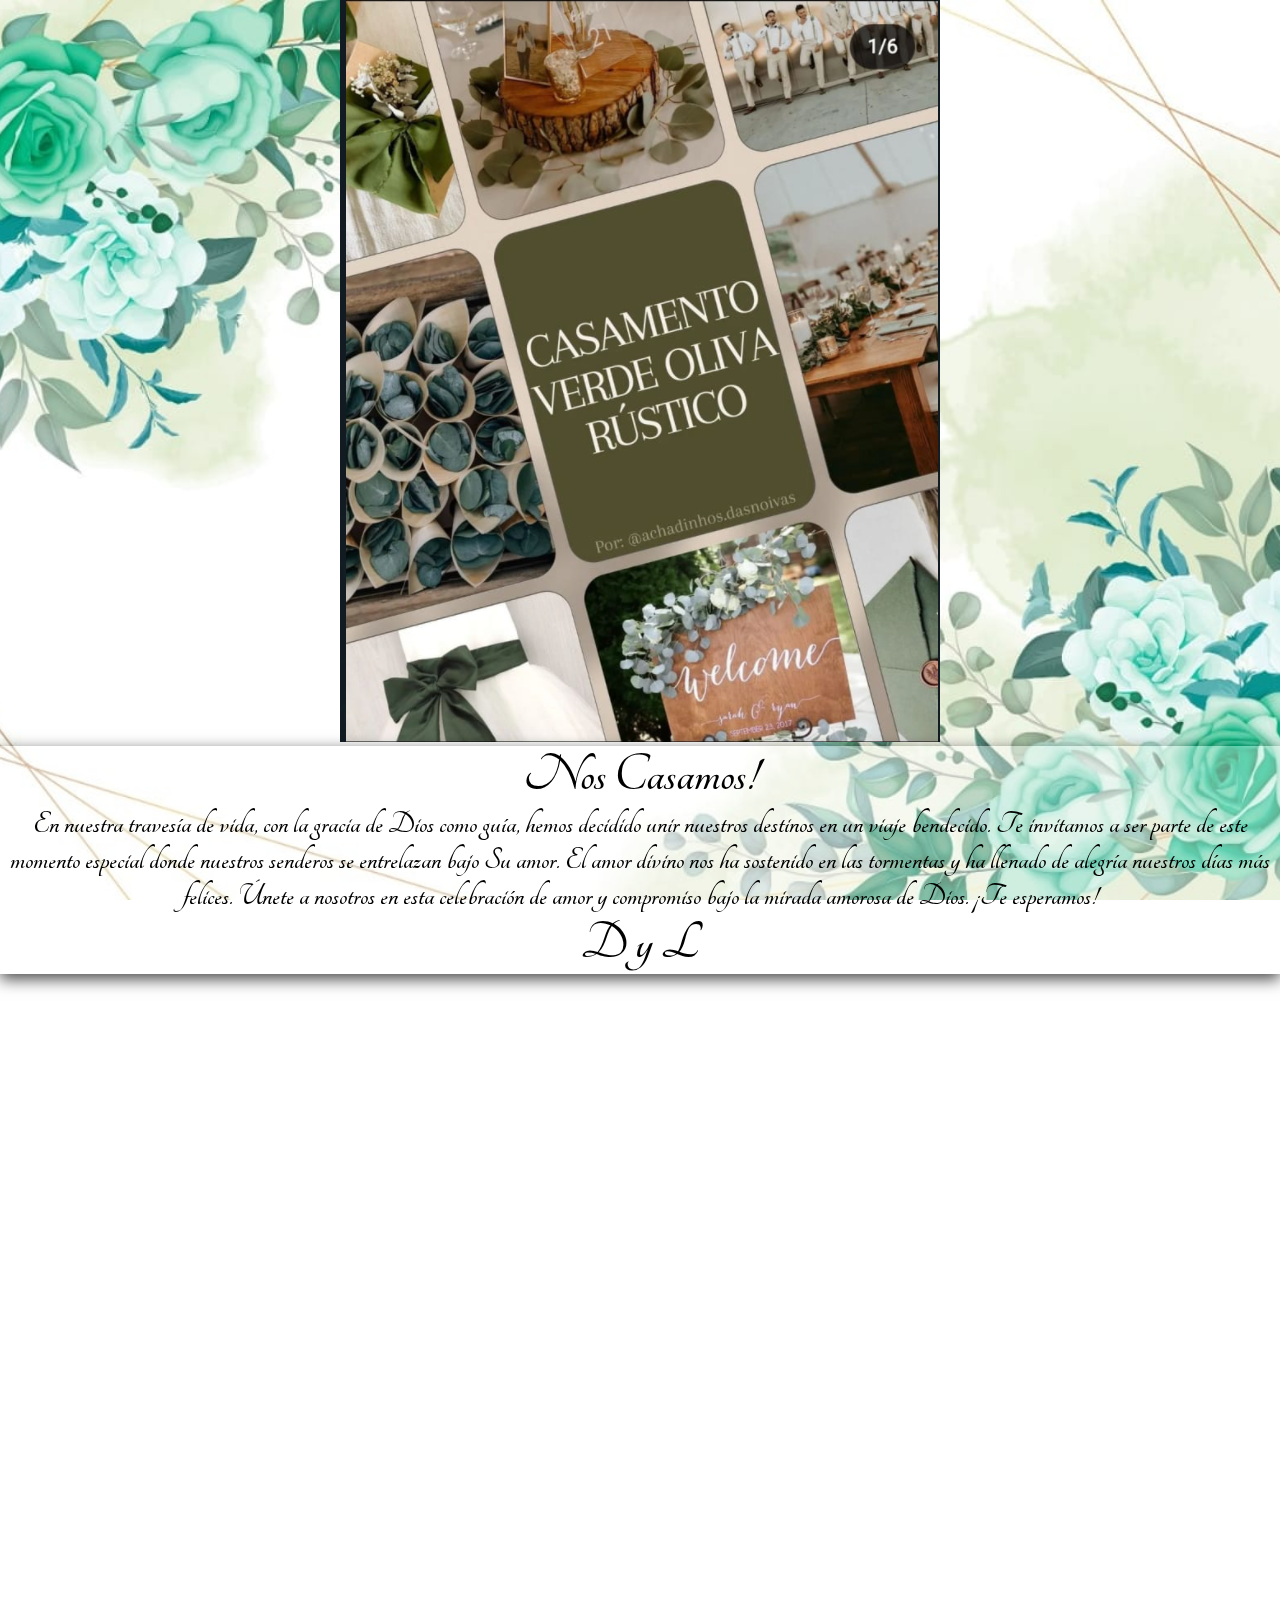
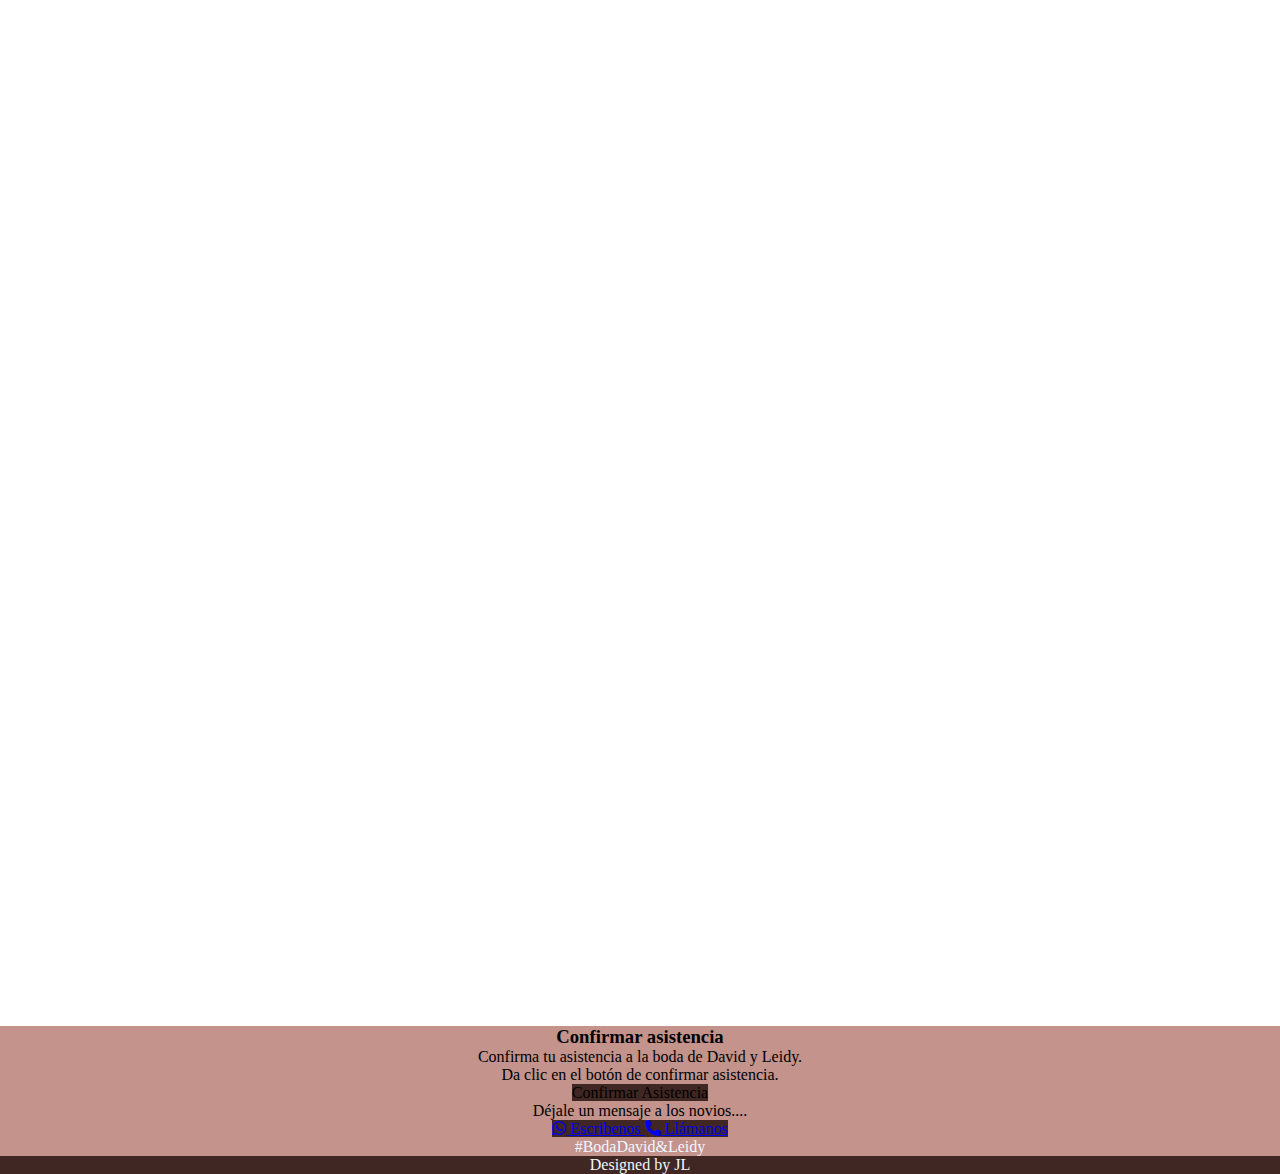
==== commit 2689441f: "QR listo" ====
--- a/inde.html
+++ b/inde.html
@@ -21,9 +21,12 @@
 </head>
 <body>
 <main>
+  <div>
     <div class="row m-0 pt-1 py-1 pb-1" id="video">
-        <img src="img/Captura de pantalla 2023-09-30 a la(s) 11.20.52 a. m..png" alt="">
-    </div>
+      <img src="img/Captura de pantalla 2023-09-30 a la(s) 11.20.52 a. m..png" alt="">
+  </div>
+  </div>
+    
     <div class="container">
         
 
@@ -189,7 +192,7 @@
         <p class="textMusic">Quieremos que sepas que nuestro principal regalo es tu presencia en este día tan especial.</p><br>
         <p class="textMusic">Si aparte de tu presencia deseas darnos un detalle en dinero, da clic en "Hacer Transferencia".</p><br>  
       </div>
-      <a href="#" class="btn btn-dark">Hacer Transferencia</a>
+      <a href="QR.html" class="btn btn-dark">Hacer Transferencia</a>
       </div>
 
     </main>
--- a/style.css
+++ b/style.css
@@ -11,6 +11,7 @@
     flex-direction: column;
     min-height: 100vh;
 }
+
 main{
   padding-bottom: 2em;
   
@@ -134,12 +135,16 @@
     max-width: 100%;
 }
 
+
 @media screen and (max-width: 768px) {
     body {
       background-image: url('img/img-movil2.png');
       background-size: cover;
       background-repeat: no-repeat;
       background-position: center;
+    }
+    #video{
+      min-height: 100vh;
     }
   }
 
@@ -162,9 +167,7 @@
     
   }
 
-  #video{
-    min-height: 100vh;
-  }
+
   footer{
     width: 100%;
     margin-top: auto;
@@ -173,3 +176,11 @@
 
   }
 
+  .imgQr{
+    max-width: 70%;
+    align-items: center;
+    
+
+  }
+  
+
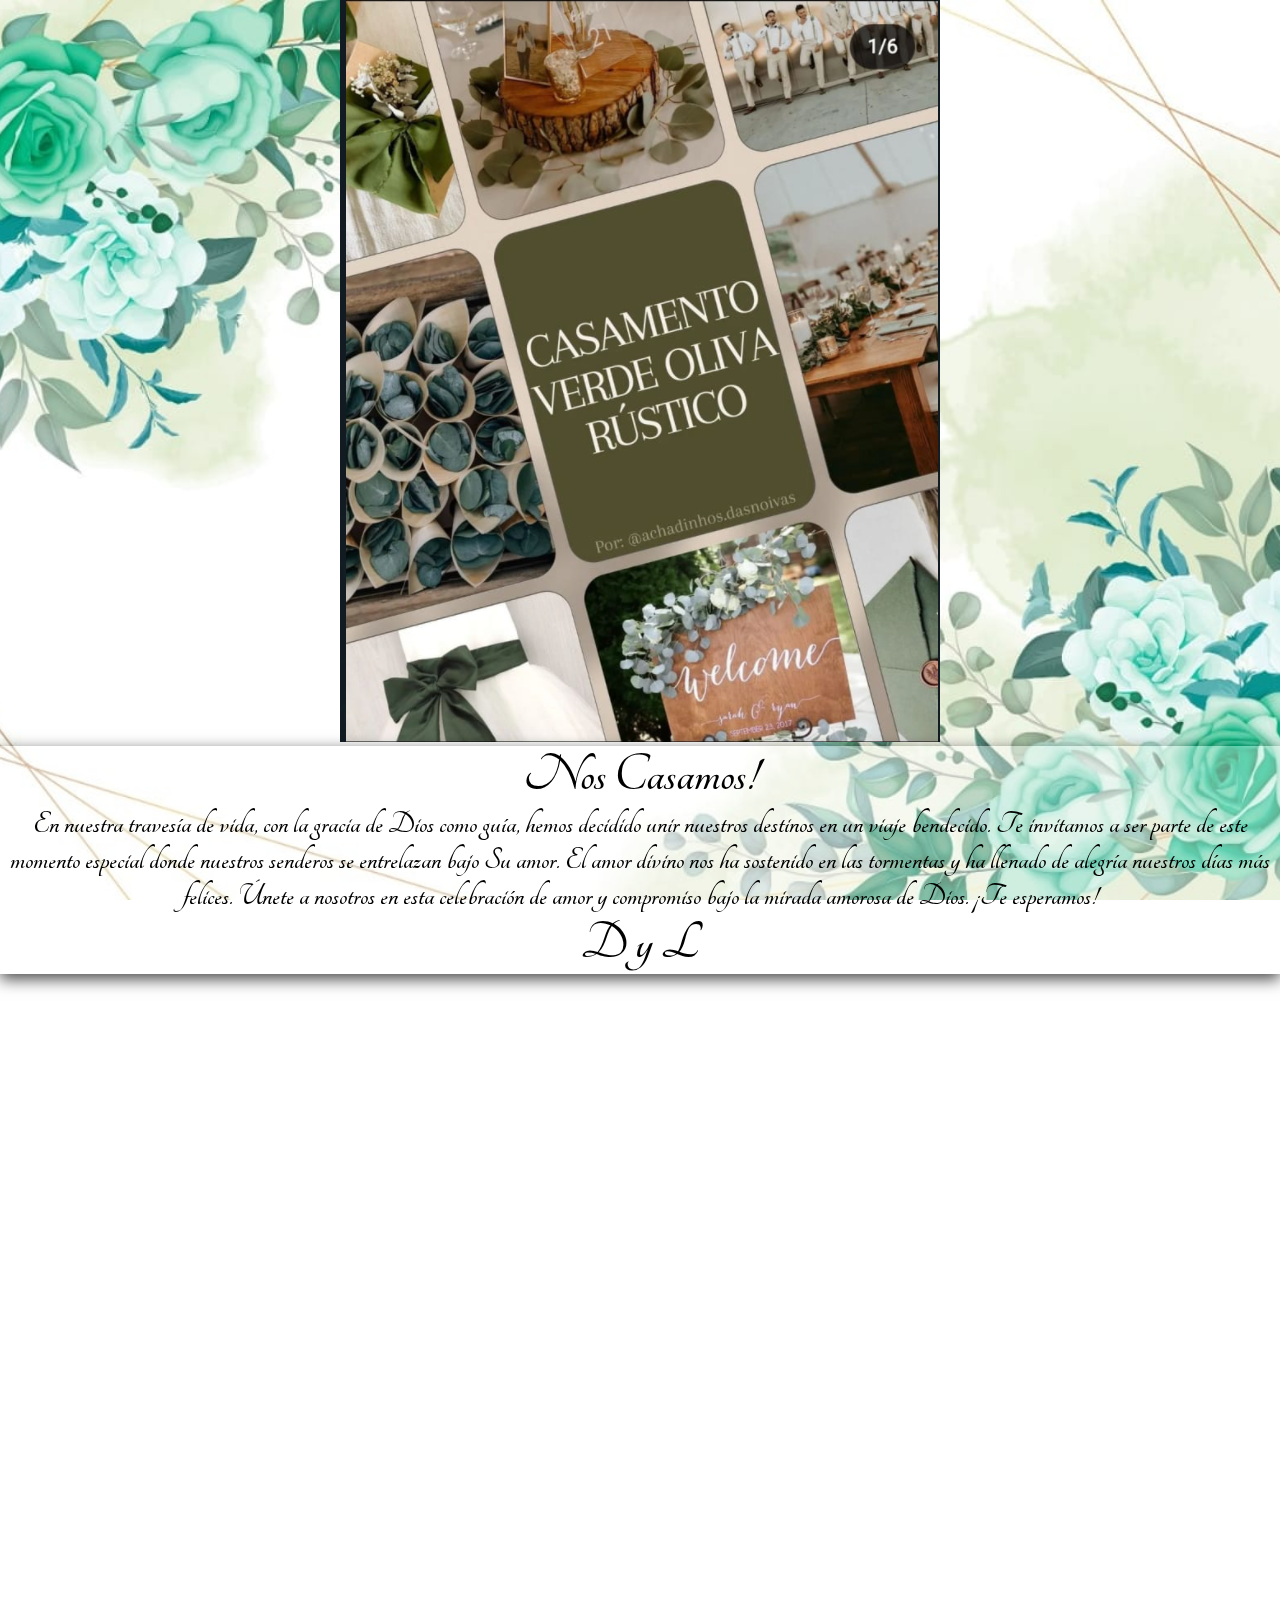
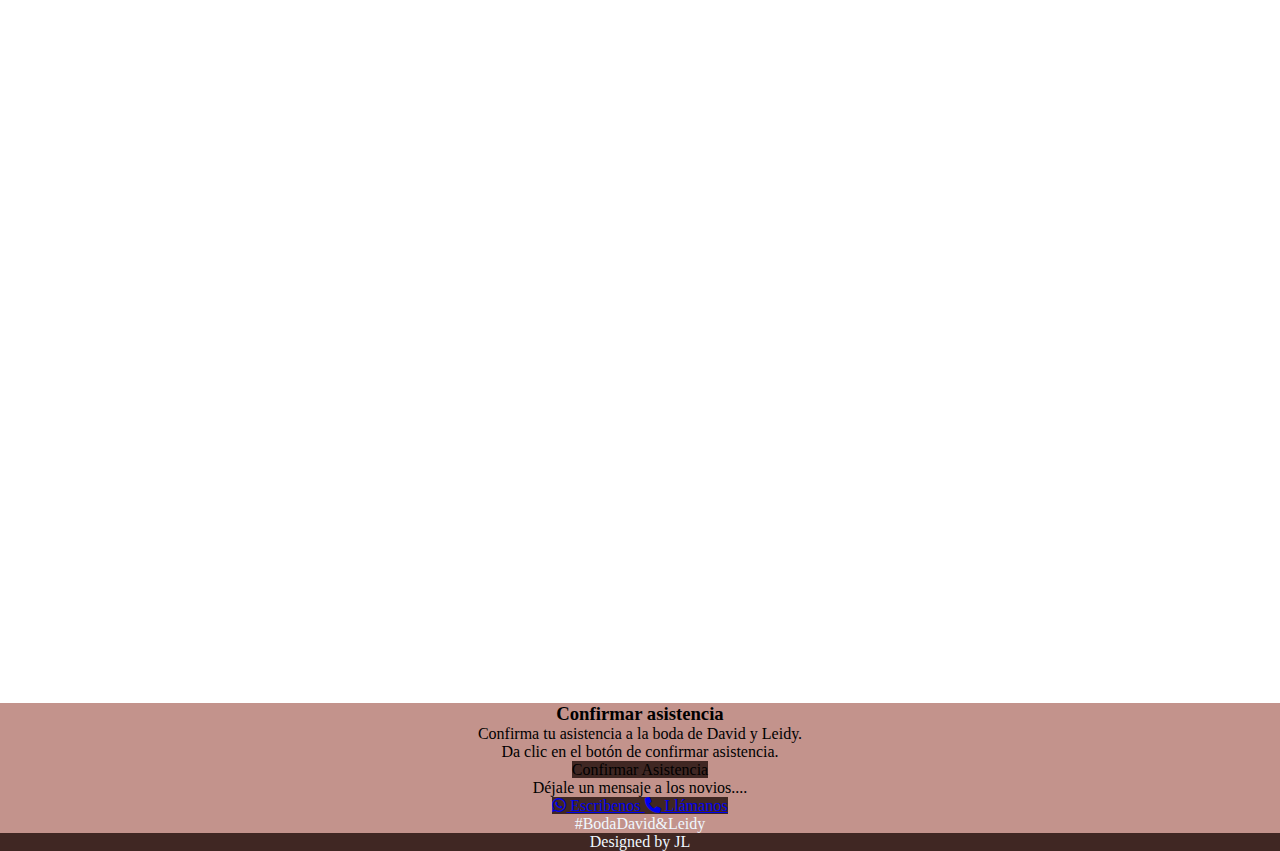
==== commit 450bc31e: "qr" ====
--- a/inde.html
+++ b/inde.html
@@ -162,9 +162,9 @@
       <br><br>
       </div>
       <h2 class="title">Semi Formal</h2>
-
-
     </div>
+
+    <!-- </div>
     <div class="card my-1 py-3 " data-aos="zoom-in-up">
       <h1 class="title">Música</h1>
       <div class="container">
@@ -179,7 +179,7 @@
         </div>
         <a href="https://spotify.link/3cU5EbOqADb" class="btn btn-dark">Playlist Spotify</a>
         </div>
-   </div>
+   </div> -->
    <div class="card my-1 py-3 " data-aos="zoom-in-up">
     <h1 class="title">Lluvia de Sobres</h1>
     <div class="container">
@@ -189,7 +189,7 @@
      <div class="card-body my-0 mx-1 py-1">
       <img src="" alt="">
       <div class="centrarText">
-        <p class="textMusic">Quieremos que sepas que nuestro principal regalo es tu presencia en este día tan especial.</p><br>
+        <p class="textMusic">Queremos que sepas que nuestro principal regalo es tu presencia en este día tan especial.</p><br>
         <p class="textMusic">Si aparte de tu presencia deseas darnos un detalle en dinero, da clic en "Hacer Transferencia".</p><br>  
       </div>
       <a href="QR.html" class="btn btn-dark">Hacer Transferencia</a>
@@ -207,11 +207,11 @@
         <div class="confirm-asisist mt-0 pb-2">
         
          <p class="textend ">Déjale un mensaje  a los novios....</p>
-         <a class="btn btn-dark m-2 " href="https://api.whatsapp.com/send?phone=TUNUMERODETELEFONO">
+         <a class="btn btn-dark m-2 " href="https://api.whatsapp.com/send?phone=+573005172185">
           <i class="fab fa-whatsapp"></i> Escribenos
         </a>
         
-        <a class="btn btn-dark" href="tel:TUNUMERODETELEFONO">
+        <a class="btn btn-dark" href="tel:+573005172185">
           <i class="fas fa-phone"></i> Llámanos
         </a>
         
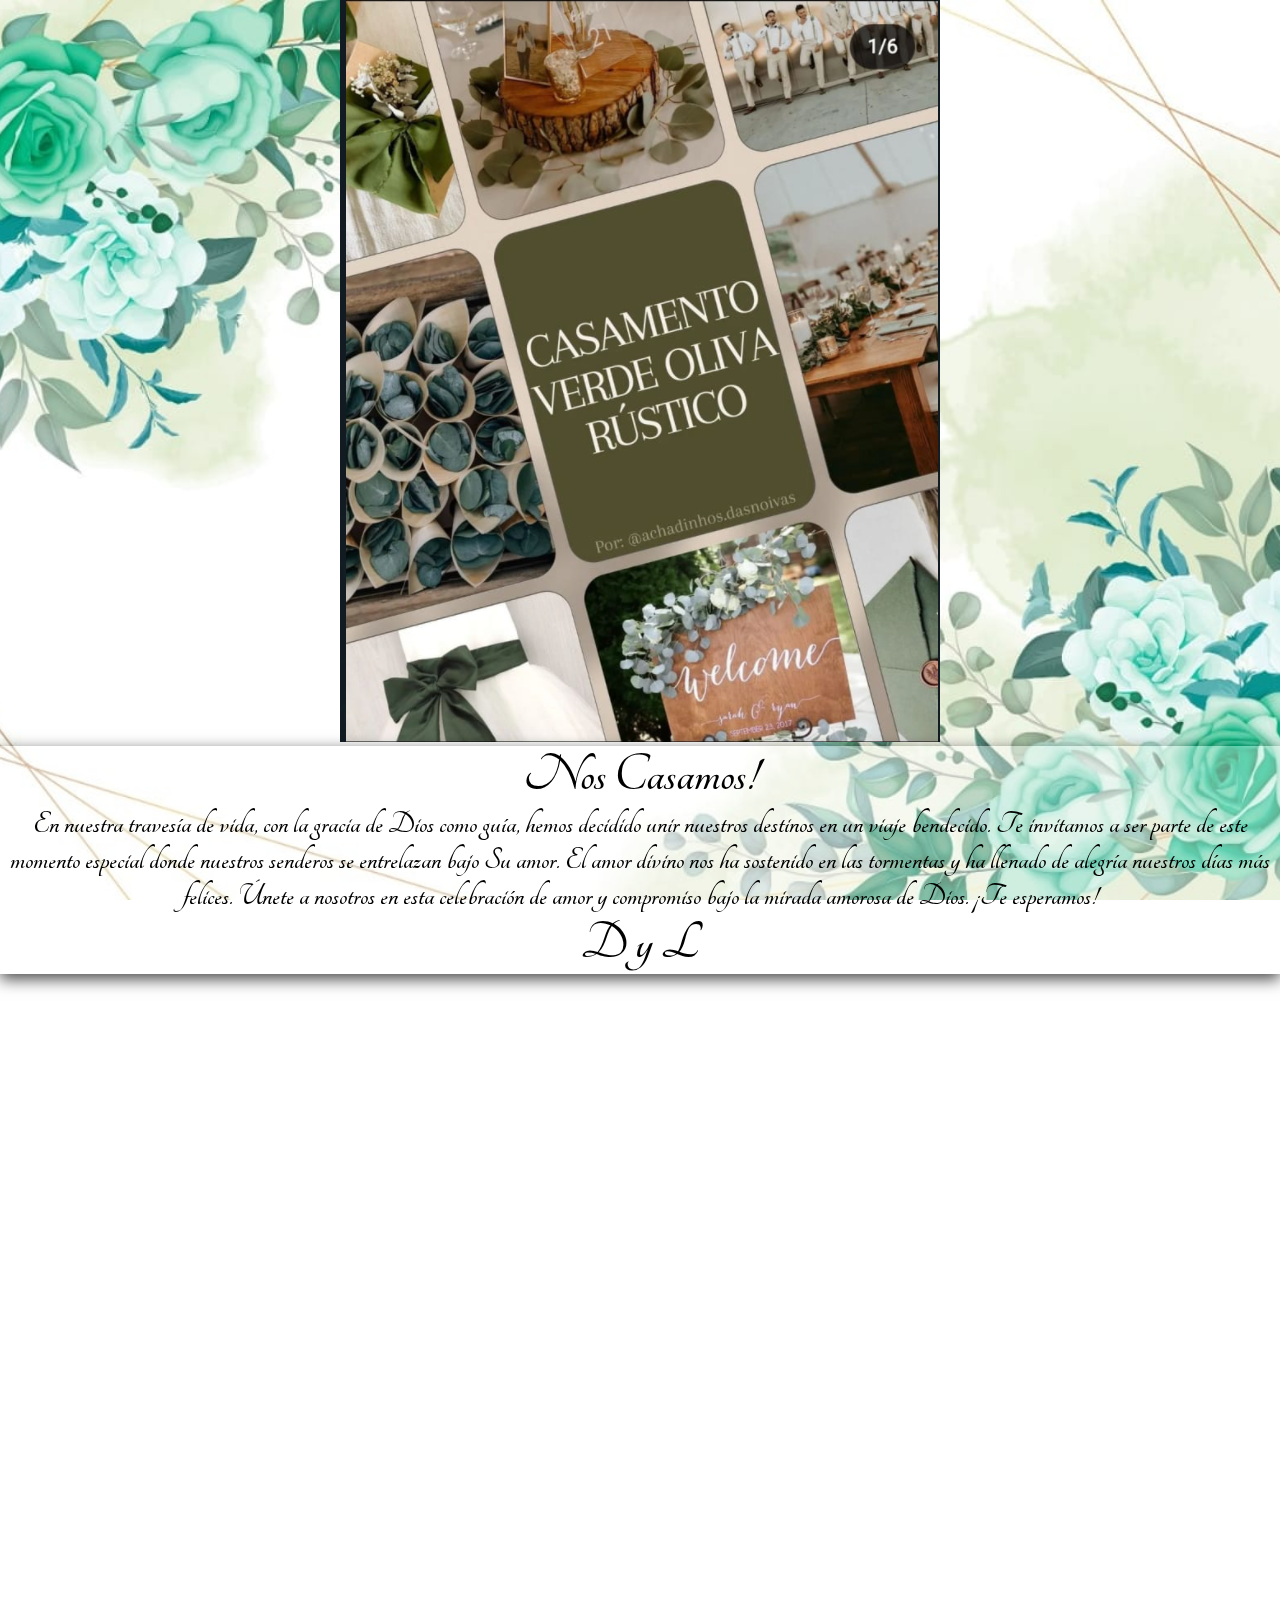
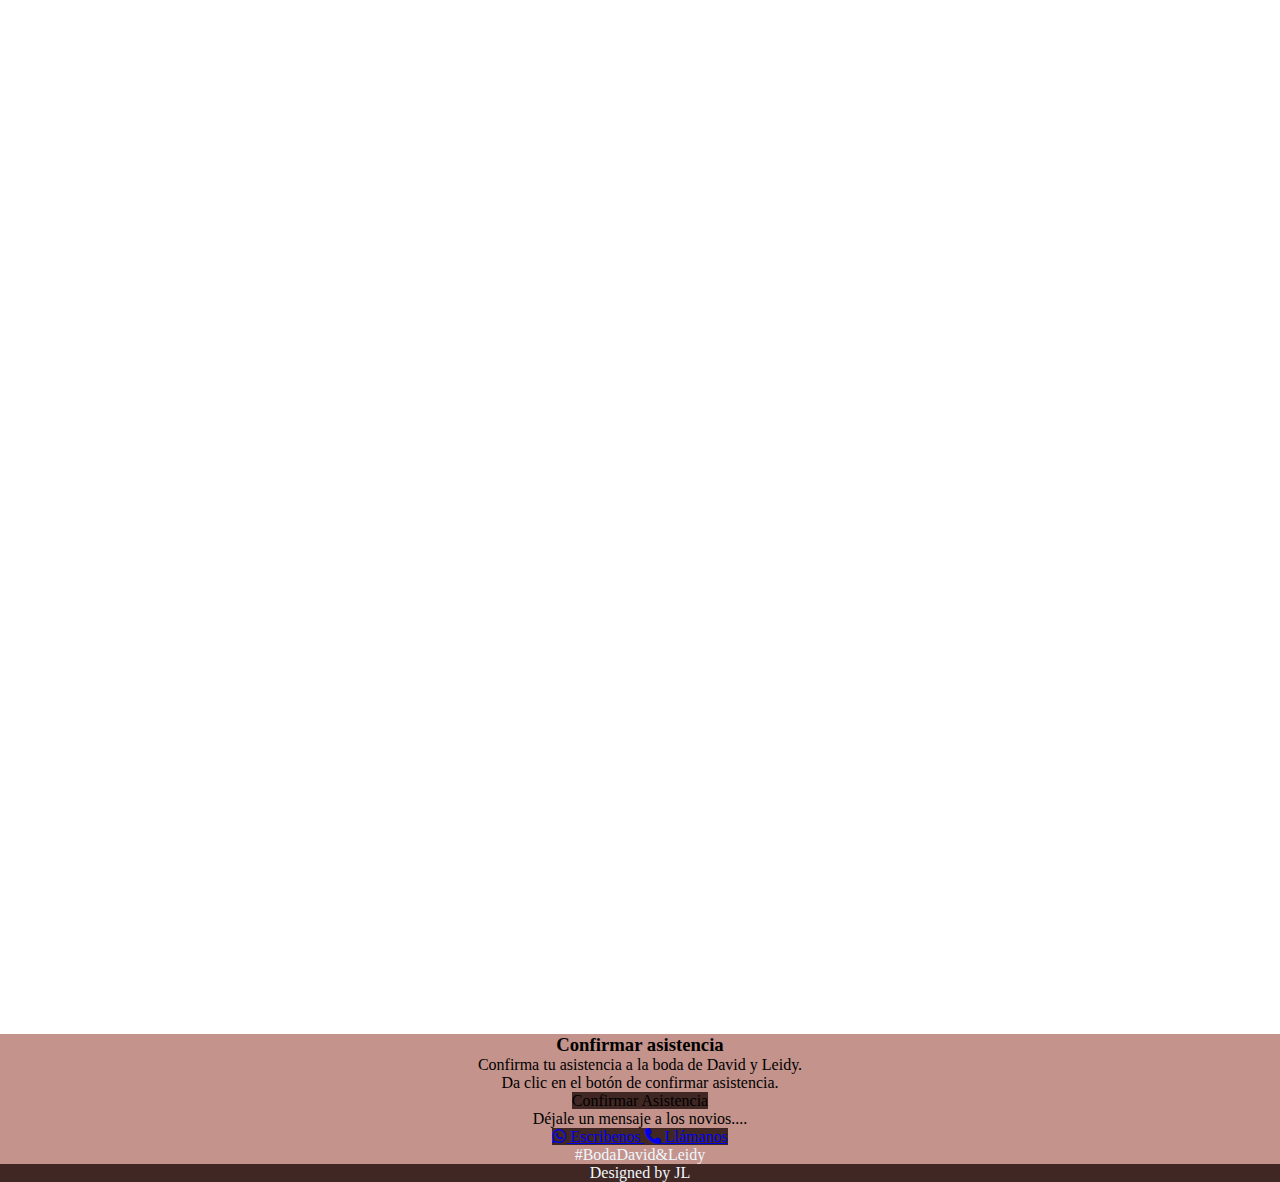
==== commit af626859: "fotos" ====
--- a/inde.html
+++ b/inde.html
@@ -108,19 +108,19 @@
       <div id="carouselExampleAutoplaying" class="carousel slide" data-bs-ride="carousel">
         <div class="carousel-inner">
          <div class="carousel-item active">
-         <img src="img/img-zoo.jpeg" class="d-block w-100" alt="...">
+         <img src="img/img-L2-1.jpeg" class="d-block w-100" alt="...">
         </div>
        <div class="carousel-item">
         <img src="img/img-mt.jpeg" class="d-block w-100" alt="...">
         </div>
         <div class="carousel-item">
-        <img src="img/img-L2.jpeg" class="d-block w-100" alt="...">
+        <img src="img/img-L2-1.jpeg" class="d-block w-100" alt="...">
         </div>
         <div class="carousel-item">
-        <img src="img/img-L2-1.jpeg" class="d-block w-100" alt="...">
+        <img src="img/img-L2-2.jpeg" class="d-block w-100" alt="...">
         </div>
         <div class="carousel-item">
-         <img src="img/img-L2-2.jpeg" class="d-block w-100" alt="...">
+         <img src="img/img-L2.jpeg" class="d-block w-100" alt="...">
          </div>
         </div>
         <button class="carousel-control-prev" type="button" data-bs-target="#carouselExampleAutoplaying" data-bs-slide="prev">
